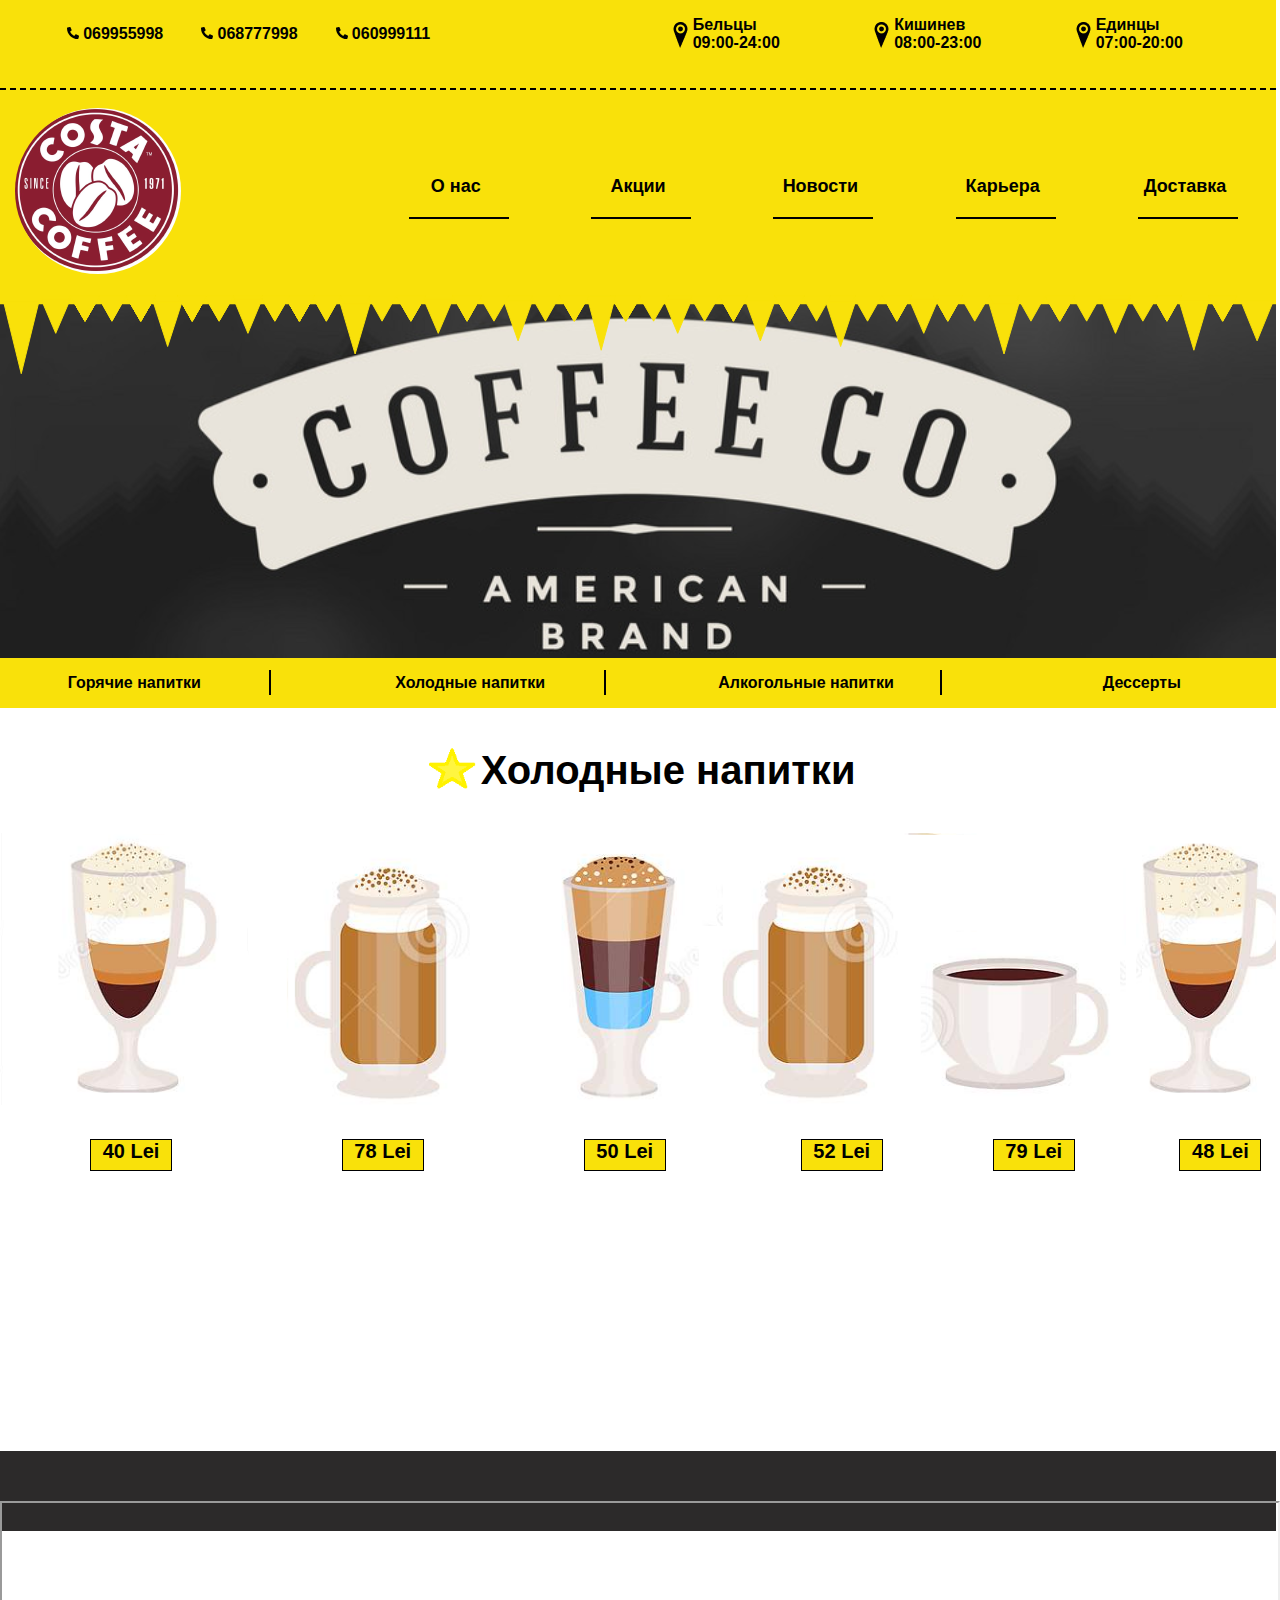
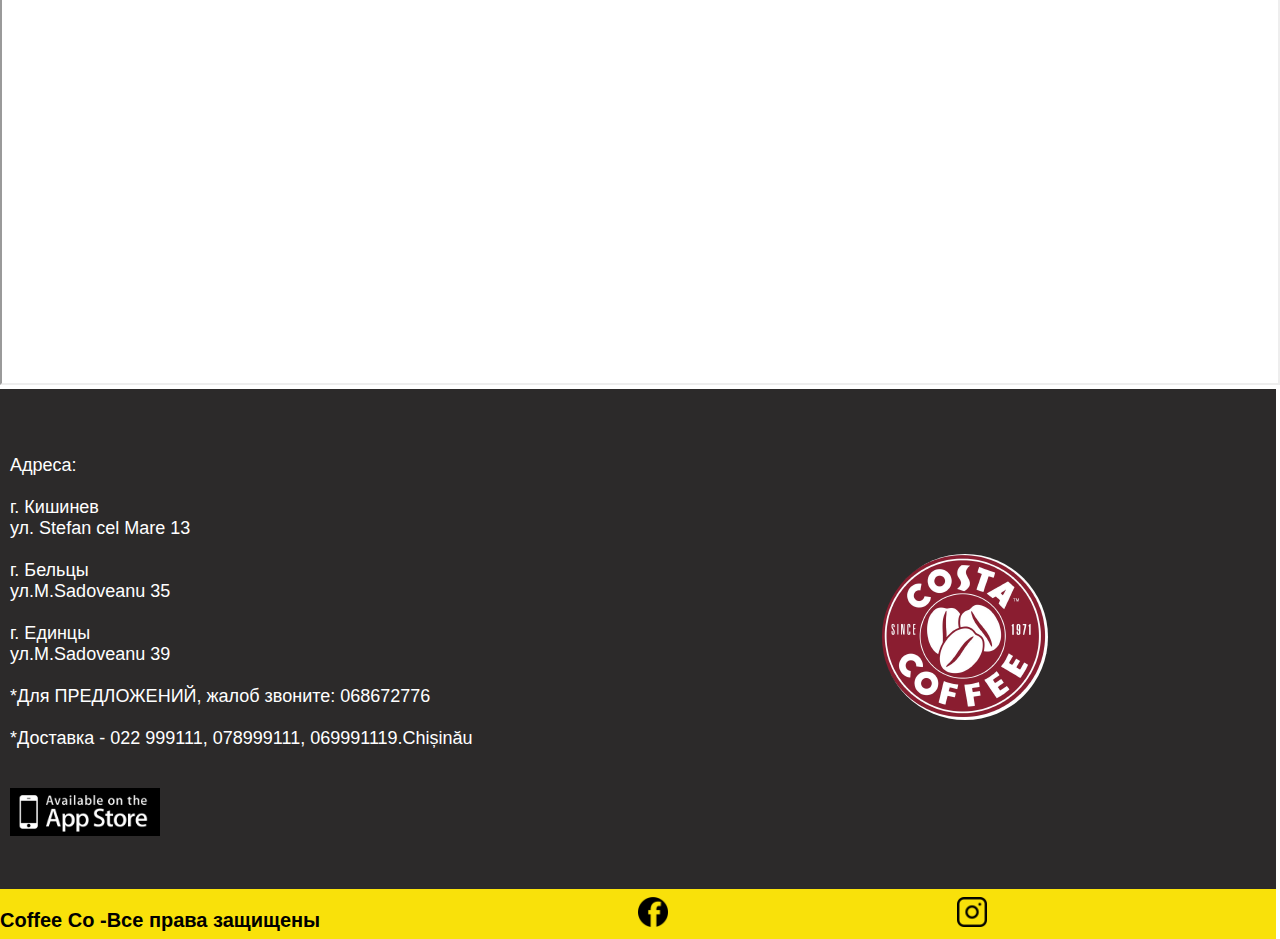
==== cold.html @ 4915aea4 "four" ====
<!DOCTYPE html>
<html lang="en">
<head>
    <link rel="stylesheet" href="./css/styles.css">
    <meta charset="UTF-8">
    <meta http-equiv="X-UA-Compatible" content="IE=edge">
    <meta name="viewport" content="width=device-width, initial-scale=1.0">
    <title>Coffee Co</title>
    <link rel="icon" href=".\img\log.svg" type="image/x-icon">
</head>
    <body>
        <div class="header">
            <div class="hed">
                <div class="greedy repeatgready">
                    <img class="telephone" src="img/phone.svg" alt="">
                    <p class="numbers">069955998</p>
                 </div>
                 <div class="greedy2 repeatgready">
                        <img class="telephone" src="img/phone.svg" alt="">
                        <p class="numbers">068777998</p>
                 </div>
                 <div class="greedy3 repeatgready">
                        <img class="telephone" src="img/phone.svg" alt="">
                        <p class="numbers">060999111</p>
                 </div>
                 <div class="greedy4 repeatgready">
                        <img class src="img/location 22.png" alt="">
                        <div class="textloc numbers">
                            <p>Бельцы <br>
                            09:00-24:00</p>
                       </div>
                 </div>
                 <div class="greedy5 repeatgready">
                      <img class src="img/location 22.png" alt="">
                      <div class="textloc numbers">
                            <p>Кишинев <br>
                            08:00-23:00</p>
                      </div>
                 </div>
                 <div class="greedy6 repeatgready">
                       <img src="img/location 22.png" alt="">
                       <div class="textlc numbers">
                            <p>Единцы <br>
                            07:00-20:00</p>
                       </div>
                 </div>
             </div>
             <div class="line">
             </div>
            <div class="header2">
                    <div class>
                        <img class="corner" src="img/logo.png" alt="">
                    </div>
                    <div class="unitmiddle">
                    <p><a class="nav frm" href="#aboutus">О нас</a></p>
                        <div class="lines"></div>
                   </div>
                   <div class="unitmiddle ">
                        <p><a class="nav frm" href="#promo">Акции</a></p>
                        <div class="lines"></div>
                   </div>
                   <div class="unitmiddle ">
                        <p><a class="nav frm" href="#news">Новости</a></p>
                        <div class="lines"></div>
                   </div>
                   <div class="unitmiddle">
                         <p><a class="nav frm" href="#carier">Карьера</a></p>
                         <div class="lines"></div>
                   </div>
                   <div class="unitmiddle ">
                    <p><a class="nav frm" href="#togo">Доставка</a></p>
                    <div class="lines"></div>
                </div>
           </div>
           <div class="header3">
                <img class="header4" src="./img/Group 1.svg" alt="">
          </div>
          <div class="header4">
                <div class="inter">
                    <a href="hot.html#hotd"><p class="frm nav">Горячие напитки</p></a>
                </div>
                <div class="lin"></div>
                <div class="inter">
                    <a href="cold.html#cold"><p class="frm">Холодные напитки</p></a>
                </div>
                <div class="lin"></div>
                <div class="inter">
                    <a href="alc.html#alcd"><p class="frm">Алкогольные напитки</p></a>
                </div>
                <div class="lin"></div>
                <div class="inter">
                    <a href="dessert.html#desd"><p class="frm">Дессерты</p> </a>
                </div>
          </div>
     </div>
    <div>
        <div class="star">
            <a name="cold"></a>
            <div class="st">
                <img class="imgstar" src="img/star.png" alt="">
                <p class="interstar">Холодные напитки</p>
            </div>
            <div>
                <img class="htdrinks" src="img/cld.png" alt="">
                <div class="rect">
                    <div id="rectangle" class="frpr">40 Lei</div>
                    <div id="rectangle" class="sc">78 Lei</div>
                    <div id="rectangle" class="thpr">50 Lei</div>
                    <div id="rectangle" class="frpt">52 Lei</div>
                    <div id="rectangle" class="fv">79 Lei</div>
                    <div id="rectangle" class="sa">48 Lei</div>
                </div>
            </div>
            <div class="footer">
                <div class="space">
                </div>
                <div>
                <iframe src="https://www.google.com/maps/d/embed?mid=1qjvCikpOAFsncTKG2atYItO9Q2Js4f0O" width="100%" height="480"></iframe>
                </div>
                <div class="space2">
                    <div class="white">
                        <p>    Адреса: <br><br>
                        г. Кишинев <br>
                        ул. Stefan cel Mare 13 <br>
                        <br>
                        г. Бельцы <br>
                        ул.М.Sadoveanu 35 <br>
                        <br>
                        г. Единцы <br>
                        ул.М.Sadoveanu 39 <br>
                        <br>
                        *Для ПРЕДЛОЖЕНИЙ, жалоб звоните: 068672776 <br>
                        <br>
                        *Доставка - 022 999111, 078999111, 069991119.Chișinău</p> <br>
                        <img src="img/livrare.png" alt="" width="150px">
                    </div>
                    <div class="logo">  <img class="corner" src="img/logo.png" alt=""> </div>
                 </div>
                 <div class="space3">
                    <div><p class="rights">Coffee Co -Все права защищены</p></div>
                    <div class="facebook">
                        <div><img class src="img/facebook.png" alt="" height="30px"></div> 
                        <div><img class src="img/inst.png" alt="" height="30px" ></div> 
                   </div>
               </div>
            </div>
        </div>
    </body>
</html>
---- css/styles.css ----
.header{
    background: #F9E10A;
    margin: 0px;
    width: 100%;
}
body{
    margin: 0px;
    width: 99.7%;
}
.hed{
    display: grid;
    grid-template-columns: 1fr 2fr 2fr 2fr 3fr 3fr 3fr 3fr;
    margin: 0px;
}
.telephone{
    width: 12px;
}
.repeatgready{
    margin-top: auto;
    margin-bottom: auto;
}
.greedy{
    grid-column-start: 2;
}
.greedy2{
    grid-column-start: 3;
}
.greedy3{
    grid-column-start: 4;
}
.greedy4{
    grid-column-start: 6;
}
.greedy5{
    grid-column-start: 7;
}
.greedy6{
    grid-column-start: 8;
}
.numbers{
    display: inline-block;
    font-size: 16px;
    font-family:sans-serif;
    font-weight: bold;
}
.textloc{
    margin: 0px; 
    font-size: 16px;
    font-family:sans-serif;
    font-weight: bold;
}
.align{
    text-align: center;
}
.line  {
    margin-top: 20px;
    border-top: 2px dashed #000;
    height: 18px;
}
.header2{
    display: grid;
    grid-template-columns: 4fr 2fr 2fr 2fr 2fr 2fr;
    margin: 0px;
}
.corner{
    margin-left:15px;
    border-radius: 83px
}
.unitmiddle{
    margin-top: 50px;
    font-weight: bold;
    font-family: sans-serif;
    text-align: center;
    font-size: 18px;
}

.lines  {
    margin-left: 44px;
    margin-top: 20px;
    border-top: 2px solid #000;
    height: 18px;
    width: 100px;
}
.header3{
    width: 100%;
}
.header4{
    width:100%;
    display: grid;
    grid-template-columns: 4fr 1fr 4fr 1fr 4fr 1fr 4fr;
}
.frm:hover{
    color: rgb(255, 255, 255);
}
.lin{

    border-left: 2px solid black;
    height: 25px;
    margin-top: auto;
    margin-bottom: auto;

}
.inter{
    font-family: sans-serif;
    text-align:center;
    font-weight: bold;
}
.star{
    display: grid;
    grid-template-columns: auto ;
    grid-template-rows: auto auto auto;

}


.imgstar{ 

    width: 60px;
    justify-self:end;

}


.interstar{

    font-size: 40px;
    font-family: sans-serif;
    font-weight: bold;
    display: inline-block;
    justify-self: start;

}


.nav{
    text-decoration: none;
    color: black;
}

.st{

    display: grid;
    grid-template-columns: auto auto;
    align-items: center;
    justify-items: center;
}
.carier{
    display: grid;
    grid-template-columns: 1fr 1fr;
    align-items: center;
    justify-items: center;
}
.st2{
    display: grid;
    grid-template-columns: 1fr 1fr;
    align-items: center;
    justify-items: center;
}
.star2{
    display: grid;
    grid-template-columns: auto ;
    grid-template-rows: auto auto;
}
.aligns{
    text-align: center;
    font-family: sans-serif;
    font-weight: medium;
    font-size: 30px;
}
.coffee{
    align-self: start center;
    justify-self: center;
}
.star3{
    grid-row-start:4;
    grid-column-start: 2;
}
.promo{
    grid-row-start: 5;
    grid-column-start:1;
    grid-column-end: 4;
    width: 100%;
    
}
.star4{
    grid-row-start:6;
    grid-column-start: 2;
}
.news{
    grid-row-start:7;
    grid-column-start: 1;
    grid-column-end: 4;
    width: 100%;
}
.star5{
    grid-row-start:8;
    grid-column-start: 2;
}
.carier{
    display: grid;
    grid-column:auto 1fr;    
}
.carierad{
    align-self: center;  
    justify-items: end;
    border-radius: 100px;
}
.work{
    grid-row-start:9;
    grid-column-start: 2;
    grid-column-end:4;
    margin-left: 50px;
}
.about{
    font-family: sans-serif;
    font-size: 20px;
    font-weight: bold;
    
}
.star6{
    grid-row-start:10;
    grid-column-start: 2;
}
.livrare{
    grid-row-start:11;
    grid-column-start: 1;
    grid-column-end:4;
    width: 100%;
}
.footer{
    display: grid;
    grid-row: 0.25fr;
    background: #2c2a2a;
    margin-top: 80px;
    width: 100%;
    height: 80px;
}
.space{
    background: #2c2a2a;
    margin-top: 50px;
    width: 100%;
    
}
.space2{
    display: grid;
    grid-template-columns: 1fr 1fr;

    background: #2c2a2a;
    height: 500px;
    width: 100%;
    margin-bottom: 0px;
}
.space3{
    background: #F9E10A;
    height: 50px;
    width: 100%;
    display: grid;
    grid-template-columns: 1fr 1fr;
    margin-bottom: 0px;
    
}
.white{
    margin-left: 10px;
    color:white;
    align-self: center;
    font-size: 18px;
    font-family: sans-serif;
}
.logo{
    align-self: center;
    justify-self: center;
}
.rights{
    font-weight: bold;
    font-size: 20px;
    font-family: sans-serif;
    text-align: start;
    margin-bottom: 0px;
}
.facebook{
    display: grid;
    grid-template-columns: 1fr 1fr;
    align-self:center;
}
.htdrinks{
    width: 100%;
}
#rectangle {
    margin-top:30px;
    margin-bottom:200px;
    width:80px;
    height:30px;
    background:#F9E10A;
    border:1px solid black;
    text-align: center;
    font-family: 'Segoe UI', Tahoma, Geneva, Verdana, sans-serif;
    font-weight: bold;
    font-size: 20px;
}
.rect{
    display: grid;
    grid-template-columns: 1fr 1fr 1fr 1fr 1fr 1fr;
    align-self: center;
    justify-self: center;
}
.frpr{
    margin-left: 90px;
}
.sc{
    margin-left:145px;
}
.thpr{
    margin-left:160px;
}
.frpt{
    margin-left:135px;
}
.fv{
    margin-left: 110px;
}
.sa{
    margin-left: 100px;
}
a{
    text-decoration: none;
    color: black;
}
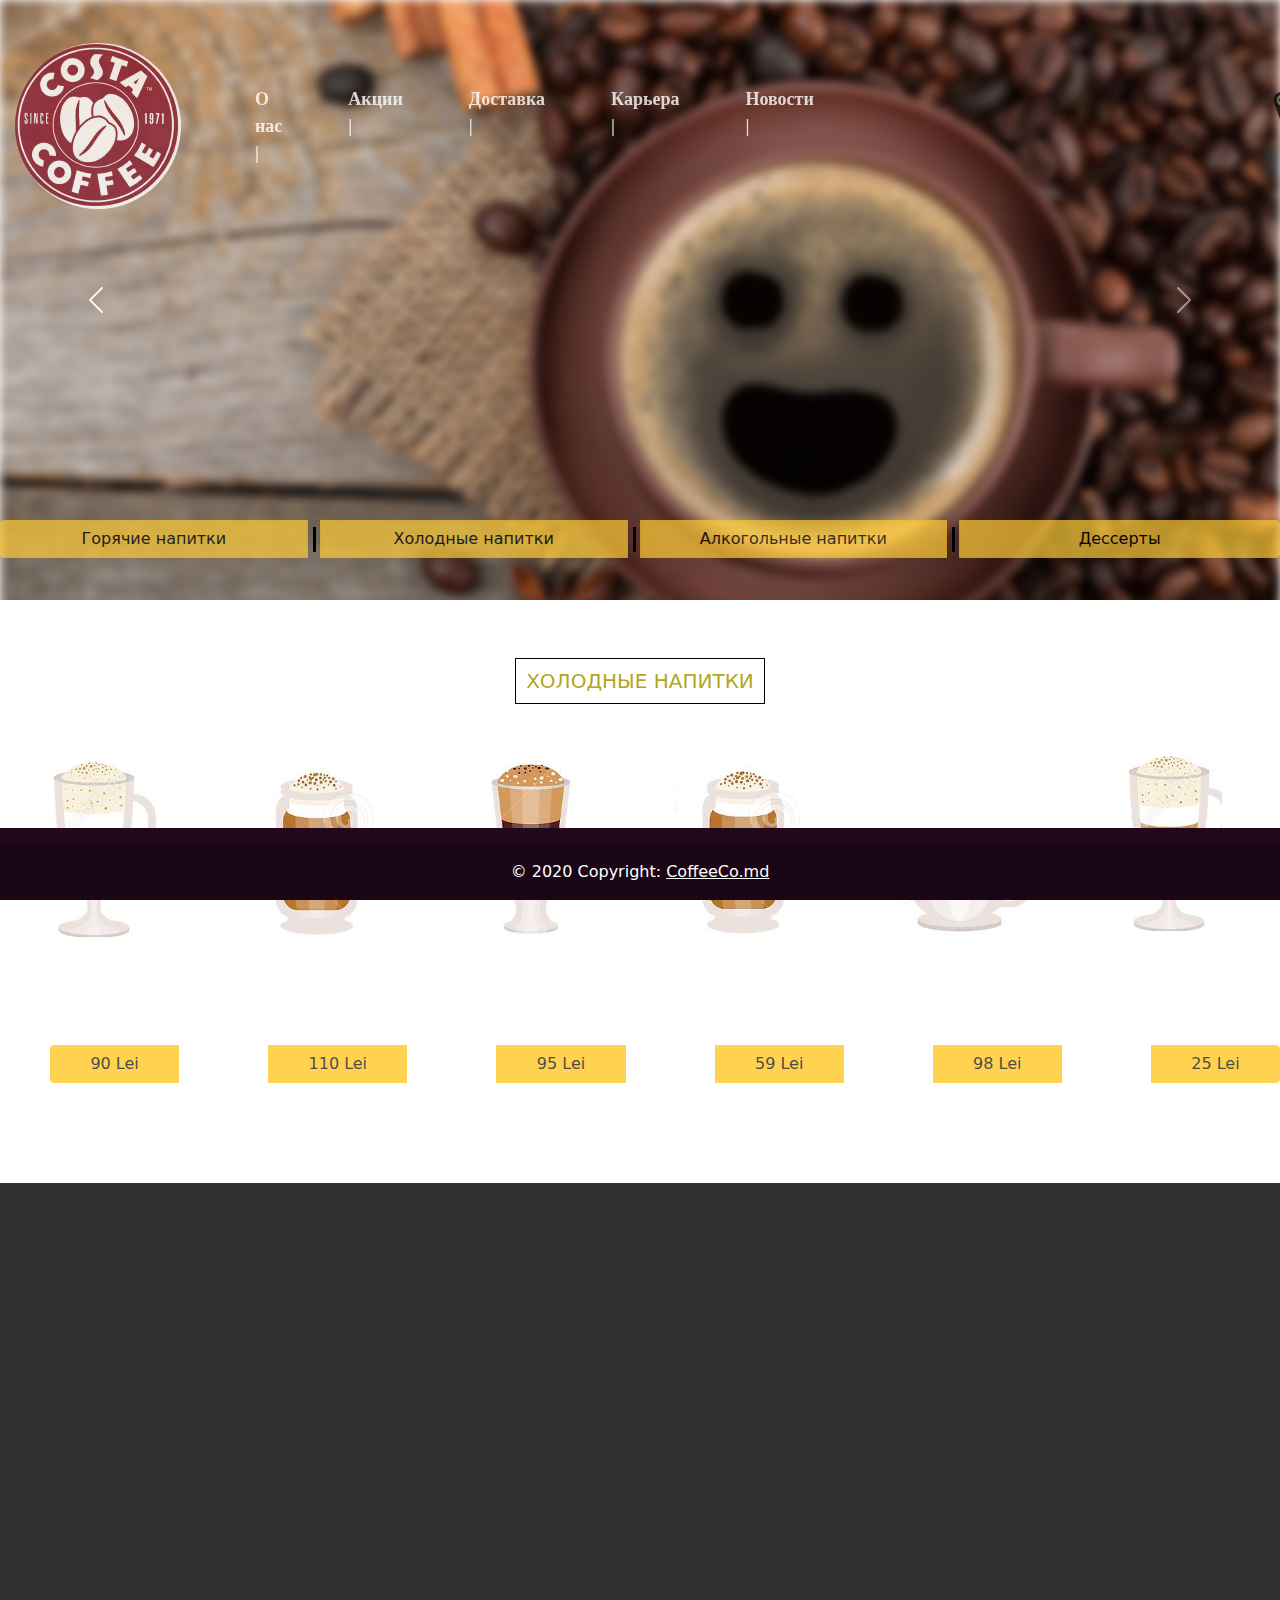
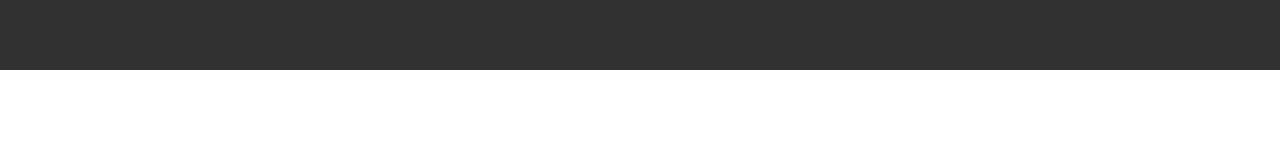
==== commit 5ab1b526: "7795" ====
--- a/cold.html
+++ b/cold.html
@@ -1,149 +1,219 @@
 <!DOCTYPE html>
-<html lang="en">
-<head>
-    <link rel="stylesheet" href="./css/styles.css">
-    <meta charset="UTF-8">
-    <meta http-equiv="X-UA-Compatible" content="IE=edge">
-    <meta name="viewport" content="width=device-width, initial-scale=1.0">
-    <title>Coffee Co</title>
-    <link rel="icon" href=".\img\log.svg" type="image/x-icon">
-</head>
+<html lang="ru">
+    <head>
+        <meta charset="utf-8" />
+        <title>Coffee Co</title>
+        <link rel="icon" href="./img/log.svg" type="image/x-icon" />
+        <meta name="viewport" content="width=device-width, initial-scale=1" />
+        <link rel="stylesheet" href="css/bootstrap.min.css" />
+        <link rel="stylesheet" href="./css/styles.css" />
+        <script defer src="js/bootstrap.bundle.min.js"></script>
+    </head>
+
     <body>
-        <div class="header">
-            <div class="hed">
-                <div class="greedy repeatgready">
-                    <img class="telephone" src="img/phone.svg" alt="">
-                    <p class="numbers">069955998</p>
-                 </div>
-                 <div class="greedy2 repeatgready">
-                        <img class="telephone" src="img/phone.svg" alt="">
-                        <p class="numbers">068777998</p>
-                 </div>
-                 <div class="greedy3 repeatgready">
-                        <img class="telephone" src="img/phone.svg" alt="">
-                        <p class="numbers">060999111</p>
-                 </div>
-                 <div class="greedy4 repeatgready">
-                        <img class src="img/location 22.png" alt="">
-                        <div class="textloc numbers">
-                            <p>Бельцы <br>
-                            09:00-24:00</p>
-                       </div>
-                 </div>
-                 <div class="greedy5 repeatgready">
-                      <img class src="img/location 22.png" alt="">
-                      <div class="textloc numbers">
-                            <p>Кишинев <br>
-                            08:00-23:00</p>
-                      </div>
-                 </div>
-                 <div class="greedy6 repeatgready">
-                       <img src="img/location 22.png" alt="">
-                       <div class="textlc numbers">
-                            <p>Единцы <br>
-                            07:00-20:00</p>
-                       </div>
-                 </div>
-             </div>
-             <div class="line">
-             </div>
-            <div class="header2">
-                    <div class>
-                        <img class="corner" src="img/logo.png" alt="">
-                    </div>
-                    <div class="unitmiddle">
-                    <p><a class="nav frm" href="#aboutus">О нас</a></p>
-                        <div class="lines"></div>
-                   </div>
-                   <div class="unitmiddle ">
-                        <p><a class="nav frm" href="#promo">Акции</a></p>
-                        <div class="lines"></div>
-                   </div>
-                   <div class="unitmiddle ">
-                        <p><a class="nav frm" href="#news">Новости</a></p>
-                        <div class="lines"></div>
-                   </div>
-                   <div class="unitmiddle">
-                         <p><a class="nav frm" href="#carier">Карьера</a></p>
-                         <div class="lines"></div>
-                   </div>
-                   <div class="unitmiddle ">
-                    <p><a class="nav frm" href="#togo">Доставка</a></p>
-                    <div class="lines"></div>
+        <nav class="navbar navbar-expand-lg navbar-light w-100">
+            <a class="navbar-brand" href="#"
+                ><img class="logo" src="img/logo.png" alt=""
+            /></a>
+            <button
+                class="navbar-toggler"
+                type="button"
+                data-toggle="collapse"
+                data-target="#navbarSupportedContent"
+                aria-controls="navbarSupportedContent"
+                aria-expanded="false"
+                aria-label="Toggle navigation"
+            >
+                <span class="navbar-toggler-icon"></span>
+            </button>
+            <div class="collapse navbar-collapse" id="navbarSupportedContent">
+                <ul class="navbar-nav">
+                    <li class="nav-item headalign">
+                        <a class="nav-link" href="#aboutus">О нас |</a>
+                    </li>
+                    <li class="nav-item headalign">
+                        <a class="nav-link" href="#promo">Акции |</a>
+                    </li>
+                    <li class="nav-item headalign">
+                        <a class="nav-link" href="#livrare">Доставка |</a>
+                    </li>
+                    <li class="nav-item headalign">
+                        <a class="nav-link" href="#carier">Карьера |</a>
+                    </li>
+                    <li class="nav-item headalign">
+                        <a class="nav-link" href="#news">Новости |</a>
+                    </li>
+                </ul>
+                <ul class="navbar-nav align">
+                    <li class="nav-item headalign">
+                        <img class="mar" src="img/location22.png" alt="" />
+                    </li>
+                    <li class="nav-item textloc">
+                        <p>
+                            Бельцы <br />
+                            09:00-24:00
+                        </p>
+                    </li>
+                    <li class="nav-item headalign">
+                        <img class="mar" src="img/location22.png" alt="" />
+                    </li>
+                    <li class="nav-item textloc">
+                        <p>
+                            Кишинев <br />
+                            08:00-23:00
+                        </p>
+                    </li>
+                    <li class="nav-item headalign">
+                        <img class="mar" src="img/location22.png" alt="" />
+                    </li>
+                    <li class="nav-item textloc">
+                        <p>
+                            Единцы <br />
+                            07:00-20:00
+                        </p>
+                    </li>
+                </ul>
+            </div>
+        </nav>
+        <div
+            id="carouselExampleControls"
+            class="carousel slide w-100"
+            data-bs-ride="carousel"
+        >
+            <div class="carousel-inner">
+                <div class="carousel-item active">
+                    <img
+                        class="imgc d-block w-100"
+                        src="./img/box3.jpg"
+                        alt="..."
+                    />
                 </div>
-           </div>
-           <div class="header3">
-                <img class="header4" src="./img/Group 1.svg" alt="">
-          </div>
-          <div class="header4">
-                <div class="inter">
-                    <a href="hot.html#hotd"><p class="frm nav">Горячие напитки</p></a>
+                <div class="carousel-item">
+                    <img
+                        class="imgc d-block w-100"
+                        src="./img/box2.jpg"
+                        alt="..."
+                    />
                 </div>
+            </div>
+            <button
+                class="carousel-control-prev"
+                type="button"
+                data-bs-target="#carouselExampleControls"
+                data-bs-slide="prev"
+            >
+                <span
+                    class="carousel-control-prev-icon"
+                    aria-hidden="true"
+                ></span>
+                <span class="visually-hidden">Previous</span>
+            </button>
+            <button
+                class="carousel-control-next"
+                type="button"
+                data-bs-target="#carouselExampleControls"
+                data-bs-slide="next"
+            >
+                <span
+                    class="carousel-control-next-icon"
+                    aria-hidden="true"
+                ></span>
+                <span class="visually-hidden">Next</span>
+            </button>
+        </div>
+        <div class="btn-group btn-group-justified w-100 ab" role="group">
+            <div class="btn-group w-100" role="group">
+                <a
+                    href="hot.html"
+                    class="btn btn-warning active"
+                    role="button"
+                    aria-pressed="true"
+                    >Горячие напитки</a
+                >
                 <div class="lin"></div>
-                <div class="inter">
-                    <a href="cold.html#cold"><p class="frm">Холодные напитки</p></a>
-                </div>
+            </div>
+            <div class="btn-group w-100" role="group">
+                <a
+                    href="cold.html"
+                    class="btn btn-warning active"
+                    role="button"
+                    aria-pressed="true"
+                    >Холодные напитки</a
+                >
                 <div class="lin"></div>
-                <div class="inter">
-                    <a href="alc.html#alcd"><p class="frm">Алкогольные напитки</p></a>
-                </div>
+            </div>
+            <div class="btn-group w-100" role="group">
+                <a
+                    href="alcdrinks.html"
+                    class="btn btn-warning active"
+                    role="button"
+                    aria-pressed="true"
+                    >Алкогольные напитки</a
+                >
                 <div class="lin"></div>
-                <div class="inter">
-                    <a href="dessert.html#desd"><p class="frm">Дессерты</p> </a>
-                </div>
-          </div>
-     </div>
-    <div>
-        <div class="star">
-            <a name="cold"></a>
-            <div class="st">
-                <img class="imgstar" src="img/star.png" alt="">
-                <p class="interstar">Холодные напитки</p>
-            </div>
-            <div>
-                <img class="htdrinks" src="img/cld.png" alt="">
-                <div class="rect">
-                    <div id="rectangle" class="frpr">40 Lei</div>
-                    <div id="rectangle" class="sc">78 Lei</div>
-                    <div id="rectangle" class="thpr">50 Lei</div>
-                    <div id="rectangle" class="frpt">52 Lei</div>
-                    <div id="rectangle" class="fv">79 Lei</div>
-                    <div id="rectangle" class="sa">48 Lei</div>
-                </div>
-            </div>
-            <div class="footer">
-                <div class="space">
-                </div>
-                <div>
-                <iframe src="https://www.google.com/maps/d/embed?mid=1qjvCikpOAFsncTKG2atYItO9Q2Js4f0O" width="100%" height="480"></iframe>
-                </div>
-                <div class="space2">
-                    <div class="white">
-                        <p>    Адреса: <br><br>
-                        г. Кишинев <br>
-                        ул. Stefan cel Mare 13 <br>
-                        <br>
-                        г. Бельцы <br>
-                        ул.М.Sadoveanu 35 <br>
-                        <br>
-                        г. Единцы <br>
-                        ул.М.Sadoveanu 39 <br>
-                        <br>
-                        *Для ПРЕДЛОЖЕНИЙ, жалоб звоните: 068672776 <br>
-                        <br>
-                        *Доставка - 022 999111, 078999111, 069991119.Chișinău</p> <br>
-                        <img src="img/livrare.png" alt="" width="150px">
-                    </div>
-                    <div class="logo">  <img class="corner" src="img/logo.png" alt=""> </div>
-                 </div>
-                 <div class="space3">
-                    <div><p class="rights">Coffee Co -Все права защищены</p></div>
-                    <div class="facebook">
-                        <div><img class src="img/facebook.png" alt="" height="30px"></div> 
-                        <div><img class src="img/inst.png" alt="" height="30px" ></div> 
-                   </div>
-               </div>
-            </div>
-        </div>
+            </div>
+            <div class="btn-group w-100" role="group">
+                <a
+                    href="desserts.html"
+                    class="btn btn-warning active"
+                    role="button"
+                    aria-pressed="true"
+                    >Дессерты</a
+                >
+            </div>
+        </div>
+        <div class="alignbody">
+            <div class="header-h1">
+                <a id="aboutus"></a>
+                <h1>Холодные напитки</h1>
+            </div>
+            <img
+                src="img/cld.png"
+                class="rounded mx-auto d-block w-100"
+                alt=""
+            />
+            <div class="btn-group w-100 al" role="group">
+                <button type="button" class="btn btn-warning frpr">
+                    90 Lei
+                </button>
+                <button type="button" class="btn btn-warning sc">
+                    110 Lei
+                </button>
+                <button type="button" class="btn btn-warning thpr">
+                    95 Lei
+                </button>
+                <button type="button" class="btn btn-warning frpt">
+                    59 Lei
+                </button>
+                <button type="button" class="btn btn-warning fv">98 Lei</button>
+                <button type="button" class="btn btn-warning sa">25 Lei</button>
+            </div>
+        </div>
+
+        <div class="footer">
+            <div class="space"></div>
+            <div class="spg">
+                <iframe
+                    class="iframeClass"
+                    src="https://www.google.com/maps/d/embed?mid=1qjvCikpOAFsncTKG2atYItO9Q2Js4f0O"
+                ></iframe>
+            </div>
+        </div>
+
+        <footer
+            class="text-center text-white fixed-bottom"
+            style="background-color: #21081a"
+        >
+            <div class="container p-2"></div>
+            <div
+                class="text-center p-3"
+                style="background-color: rgba(0, 0, 0, 0.2)"
+            >
+                © 2020 Copyright:
+                <a class="text-white" href="https://coffeeco.md/"
+                    >CoffeeCo.md</a
+                >
+            </div>
+        </footer>
     </body>
-</html>+</html>
--- a/css/styles.css
+++ b/css/styles.css
@@ -1,330 +1,163 @@
-.header{
-    background: #F9E10A;
-    margin: 0px;
-    width: 100%;
+.bgcolor {
+    background-color: #f9e10a;
 }
-body{
-    margin: 0px;
-    width: 99.7%;
+.logo {
+    font-family: serif;
+    font-weight: bold;
+    font-size: 25px;
+    margin-left: 50px;
 }
-.hed{
-    display: grid;
-    grid-template-columns: 1fr 2fr 2fr 2fr 3fr 3fr 3fr 3fr;
-    margin: 0px;
+.headalign {
+    margin-left: 100px;
+    font-family: serif;
+    font-weight: lighter;
+    font-size: 18px;
+    margin-left: 50px;
 }
-.telephone{
-    width: 12px;
+.align {
+    margin-left: 400px;
 }
-.repeatgready{
-    margin-top: auto;
-    margin-bottom: auto;
+.textloc {
+    font-size: 16px;
+    font-family: sans-serif;
+    font-weight: bold;
+    margin-left: 5px;
+    margin-top: 0%;
 }
-.greedy{
-    grid-column-start: 2;
+.mar {
+    margin-top: 10px;
+    height: 30px;
 }
-.greedy2{
-    grid-column-start: 3;
-}
-.greedy3{
-    grid-column-start: 4;
-}
-.greedy4{
-    grid-column-start: 6;
-}
-.greedy5{
-    grid-column-start: 7;
-}
-.greedy6{
-    grid-column-start: 8;
-}
-.numbers{
-    display: inline-block;
-    font-size: 16px;
-    font-family:sans-serif;
-    font-weight: bold;
-}
-.textloc{
-    margin: 0px; 
-    font-size: 16px;
-    font-family:sans-serif;
-    font-weight: bold;
-}
-.align{
+p {
     text-align: center;
 }
-.line  {
-    margin-top: 20px;
+.line {
+    margin-top: 0px;
     border-top: 2px dashed #000;
-    height: 18px;
+    background-color: #f9e10a;
 }
-.header2{
-    display: grid;
-    grid-template-columns: 4fr 2fr 2fr 2fr 2fr 2fr;
-    margin: 0px;
-}
-.corner{
-    margin-left:15px;
-    border-radius: 83px
-}
-.unitmiddle{
-    margin-top: 50px;
-    font-weight: bold;
-    font-family: sans-serif;
-    text-align: center;
-    font-size: 18px;
+.carousel-inner {
+    width: 100%;
+    height: 600px;
 }
 
-.lines  {
-    margin-left: 44px;
-    margin-top: 20px;
-    border-top: 2px solid #000;
-    height: 18px;
-    width: 100px;
-}
-.header3{
-    width: 100%;
-}
-.header4{
-    width:100%;
-    display: grid;
-    grid-template-columns: 4fr 1fr 4fr 1fr 4fr 1fr 4fr;
-}
-.frm:hover{
-    color: rgb(255, 255, 255);
-}
-.lin{
-
-    border-left: 2px solid black;
+.lin {
+    border-left: 3px solid black;
     height: 25px;
     margin-top: auto;
     margin-bottom: auto;
-
+    margin-left: 5px;
+    margin-right: 5px;
 }
-.inter{
-    font-family: sans-serif;
-    text-align:center;
-    font-weight: bold;
+.carousel {
+    position: absolute;
+    top: 0;
 }
-.star{
-    display: grid;
-    grid-template-columns: auto ;
-    grid-template-rows: auto auto auto;
-
+.navbar {
+    position: absolute;
+    top: 30px;
+    z-index: 10;
+    background: none;
+    opacity: 0.8;
+    width: 100%;
+    color: white;
+}
+.ab {
+    margin-top: 520px;
+}
+.btn-warning {
+    opacity: 0.7;
+}
+.navbar-light .navbar-nav .nav-link {
+    color: white;
+    font-weight: 900;
+}
+.imgc {
+    filter: blur(5px);
+}
+.logo {
+    margin-left: 15px;
+    border-radius: 83px;
+}
+.alignbody {
+    justify-items: center;
+    margin-top: 100px;
+}
+.header-h1 {
+    position: relative;
+    margin-bottom: 50px;
+    text-align: center;
+}
+.header-h1 h1 {
+    display: inline-block;
+    background: #fff;
+    margin-bottom: 0;
+    font-size: 20px;
+    text-transform: uppercase;
+    padding: 10px;
+    border: 1px solid #000000;
+    color: #b4a51d;
+}
+.header-h1 h1::after {
+    content: "";
+    position: absolute;
+    background: #a8a615;
+    height: 5px;
+    left: 0;
+    top: 50%;
+    width: 100%;
+    z-index: -999;
+}
+.textus {
+    font-family: serif;
+    font-size: 20px;
+    margin-top: 50px;
+    margin-bottom: 50px;
+}
+.carier {
+    text-align: left;
+    font-family: serif;
+    font-size: 18px;
+    margin-top: 20px;
+}
+.sp {
+    margin-bottom: 50px;
+}
+.footer {
+    background-color: rgb(49, 49, 49);
+}
+.spg {
+    margin-bottom: 73px;
+}
+.frpr {
+    margin-left: 50px;
+    margin-right: 90px;
+}
+.sc {
+    margin-left: 100px;
+    margin-right: 90px;
+}
+.thpr {
+    margin-left: 100px;
+    margin-right: 90px;
+}
+.frpt {
+    margin-left: 135px;
+    margin-right: 90px;
+}
+.fv {
+    margin-left: 110px;
+    margin-right: 90px;
+}
+.sa {
+    margin-left: 100px;
+}
+.al {
+    margin-top: 100px;
+    margin-bottom: 100px;
 }
 
-
-.imgstar{ 
-
-    width: 60px;
-    justify-self:end;
-
+.iframeClass {
+    width: 100%;
+    height: 480px;
 }
-
-
-.interstar{
-
-    font-size: 40px;
-    font-family: sans-serif;
-    font-weight: bold;
-    display: inline-block;
-    justify-self: start;
-
-}
-
-
-.nav{
-    text-decoration: none;
-    color: black;
-}
-
-.st{
-
-    display: grid;
-    grid-template-columns: auto auto;
-    align-items: center;
-    justify-items: center;
-}
-.carier{
-    display: grid;
-    grid-template-columns: 1fr 1fr;
-    align-items: center;
-    justify-items: center;
-}
-.st2{
-    display: grid;
-    grid-template-columns: 1fr 1fr;
-    align-items: center;
-    justify-items: center;
-}
-.star2{
-    display: grid;
-    grid-template-columns: auto ;
-    grid-template-rows: auto auto;
-}
-.aligns{
-    text-align: center;
-    font-family: sans-serif;
-    font-weight: medium;
-    font-size: 30px;
-}
-.coffee{
-    align-self: start center;
-    justify-self: center;
-}
-.star3{
-    grid-row-start:4;
-    grid-column-start: 2;
-}
-.promo{
-    grid-row-start: 5;
-    grid-column-start:1;
-    grid-column-end: 4;
-    width: 100%;
-    
-}
-.star4{
-    grid-row-start:6;
-    grid-column-start: 2;
-}
-.news{
-    grid-row-start:7;
-    grid-column-start: 1;
-    grid-column-end: 4;
-    width: 100%;
-}
-.star5{
-    grid-row-start:8;
-    grid-column-start: 2;
-}
-.carier{
-    display: grid;
-    grid-column:auto 1fr;    
-}
-.carierad{
-    align-self: center;  
-    justify-items: end;
-    border-radius: 100px;
-}
-.work{
-    grid-row-start:9;
-    grid-column-start: 2;
-    grid-column-end:4;
-    margin-left: 50px;
-}
-.about{
-    font-family: sans-serif;
-    font-size: 20px;
-    font-weight: bold;
-    
-}
-.star6{
-    grid-row-start:10;
-    grid-column-start: 2;
-}
-.livrare{
-    grid-row-start:11;
-    grid-column-start: 1;
-    grid-column-end:4;
-    width: 100%;
-}
-.footer{
-    display: grid;
-    grid-row: 0.25fr;
-    background: #2c2a2a;
-    margin-top: 80px;
-    width: 100%;
-    height: 80px;
-}
-.space{
-    background: #2c2a2a;
-    margin-top: 50px;
-    width: 100%;
-    
-}
-.space2{
-    display: grid;
-    grid-template-columns: 1fr 1fr;
-
-    background: #2c2a2a;
-    height: 500px;
-    width: 100%;
-    margin-bottom: 0px;
-}
-.space3{
-    background: #F9E10A;
-    height: 50px;
-    width: 100%;
-    display: grid;
-    grid-template-columns: 1fr 1fr;
-    margin-bottom: 0px;
-    
-}
-.white{
-    margin-left: 10px;
-    color:white;
-    align-self: center;
-    font-size: 18px;
-    font-family: sans-serif;
-}
-.logo{
-    align-self: center;
-    justify-self: center;
-}
-.rights{
-    font-weight: bold;
-    font-size: 20px;
-    font-family: sans-serif;
-    text-align: start;
-    margin-bottom: 0px;
-}
-.facebook{
-    display: grid;
-    grid-template-columns: 1fr 1fr;
-    align-self:center;
-}
-.htdrinks{
-    width: 100%;
-}
-#rectangle {
-    margin-top:30px;
-    margin-bottom:200px;
-    width:80px;
-    height:30px;
-    background:#F9E10A;
-    border:1px solid black;
-    text-align: center;
-    font-family: 'Segoe UI', Tahoma, Geneva, Verdana, sans-serif;
-    font-weight: bold;
-    font-size: 20px;
-}
-.rect{
-    display: grid;
-    grid-template-columns: 1fr 1fr 1fr 1fr 1fr 1fr;
-    align-self: center;
-    justify-self: center;
-}
-.frpr{
-    margin-left: 90px;
-}
-.sc{
-    margin-left:145px;
-}
-.thpr{
-    margin-left:160px;
-}
-.frpt{
-    margin-left:135px;
-}
-.fv{
-    margin-left: 110px;
-}
-.sa{
-    margin-left: 100px;
-}
-a{
-    text-decoration: none;
-    color: black;
-}
-
-
-
